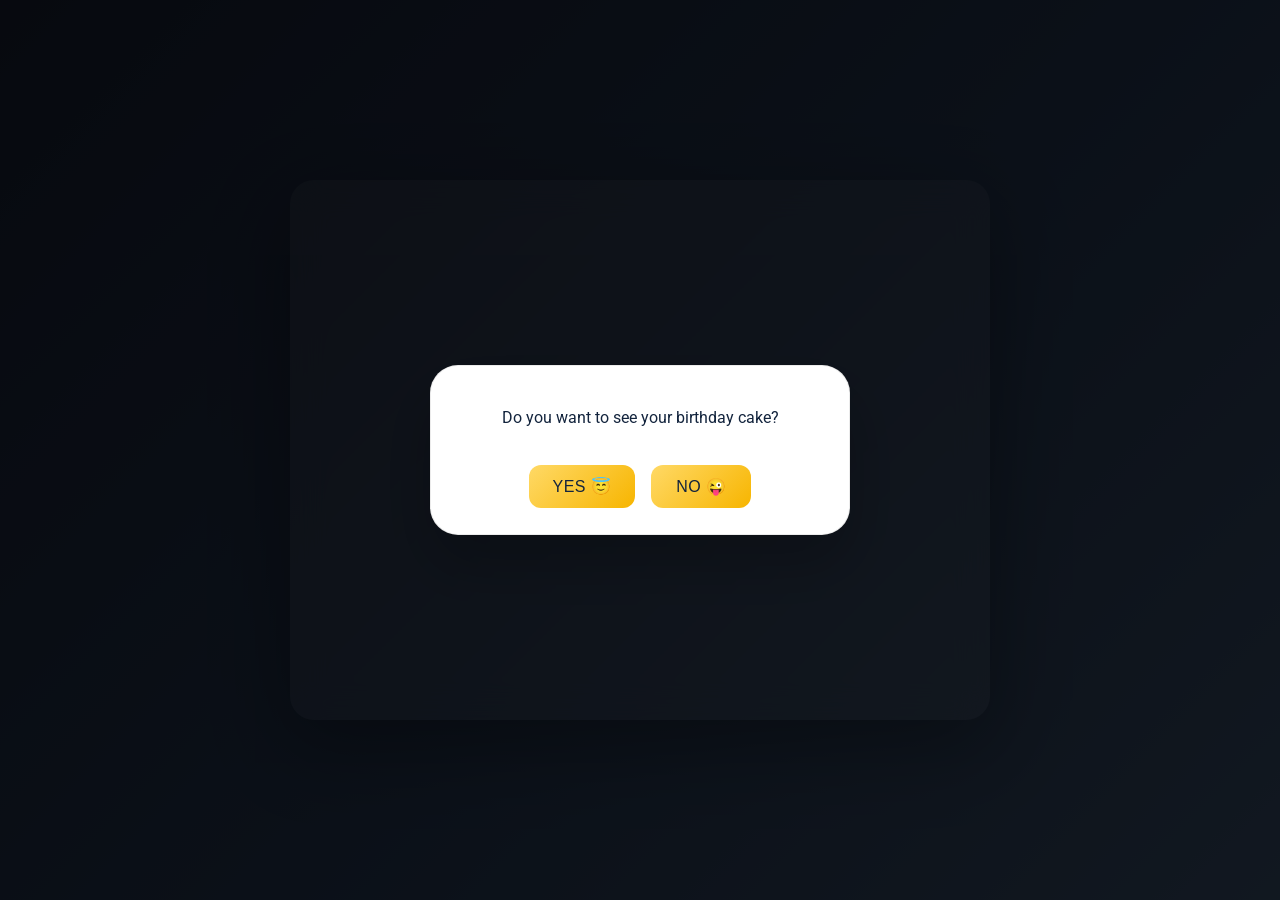
==== cake.html @ e99b82b5 "add files" ====
<!DOCTYPE html>
<html>

<head>
    <meta charset="UTF-8">
    <meta name="viewport" content="width=device-width, initial-scale=1.0">
    <title>Cake Time</title>
    <link href="https://fonts.googleapis.com/css2?family=Roboto:wght@400;500;700&display=swap" rel="stylesheet">
    <link rel="stylesheet" href="css/style.css">
</head>

<body class="center">

    <div id="overlay" class="overlay">
        <div id="questionBox" class="popup" style="display: block;">
            <p>Do you want to see your birthday cake?</p>
            <div class="button-group">
                <button onclick="goCake()">Yes 😇</button>
                <button onclick="noCake()">No 😜</button>
            </div>
        </div>
    </div>

    <div class="cake-card">

        <div id="cakeSection" class="fade" style="display: none; width: 100%;">
            <p id="cakeMessage" class="cake-message"></p>
            <img id="cakeImage" src="assets/images/cake.jpg" class="cake-img" alt="Birthday Cake" style="display: none;">
            <p id="wishText" class="cake-message"></p>
            <button id="memoriesButton" onclick="nextMemories()">See Memories 🤩</button>
        </div>
    </div>

    <script src="js/script.js"></script>
</body>

</html>
---- css/style.css ----
* {
    box-sizing: border-box;
}

html {
    font-size: 16px;
}

body {
    margin: 0;
    min-height: 100vh;
    font-family: 'Roboto', 'Segoe UI', Tahoma, Geneva, Verdana, sans-serif;
    background: linear-gradient(135deg, #1f2a44 0%, #324a6f 55%, #4f6d94 100%);
    color: white;
    overflow-x: hidden;
}

.center {
    display: flex;
    flex-direction: column;
    justify-content: center;
    align-items: center;
    text-align: center;
}

.card {
    background: rgba(0, 0, 0, 0.5);
    padding: 30px;
    border-radius: 16px;
    margin-top: 100px;
    background: rgba(255, 255, 255, 0.08);
    box-shadow: 0 24px 60px rgba(0, 0, 0, 0.25);
    max-width: 90%;
    width: 100%;
    transition: all 0.3s ease;
}

@media (max-width: 768px) {
    .card {
        padding: 20px;
        margin-top: 60px;
        border-radius: 12px;
    }
    
    .card h1 {
        font-size: 24px;
        margin: 10px 0;
    }
}

.cake-card {
    width: min(700px, 100%);
    min-height: 60vh;
    padding: 30px;
    border-radius: 24px;
    background: rgba(255, 255, 255, 0.09);
    backdrop-filter: blur(16px);
    box-shadow: 0 26px 80px rgba(0, 0, 0, 0.3);
    display: flex;
    flex-direction: column;
    justify-content: center;
    margin: 20px;
    transition: all 0.3s ease;
}

@media (max-width: 768px) {
    .cake-card {
        min-height: auto;
        padding: 20px;
        border-radius: 16px;
        margin: 15px;
    }
}

button {
    padding: 12px 24px;
    margin-top: 20px;
    border: none;
    border-radius: 12px;
    background: linear-gradient(135deg, #ffd966, #f7b500);
    color: #13243d;
    cursor: pointer;
    font-size: 16px;
    transition: transform 0.2s ease, box-shadow 0.2s ease;
    min-width: 100px;
    font-weight: 500;
    text-transform: uppercase;
    letter-spacing: 0.5px;
}

button:hover {
    transform: translateY(-2px);
    box-shadow: 0 12px 24px rgba(0, 0, 0, 0.18);
}

button:active {
    transform: translateY(0);
}

@media (max-width: 768px) {
    button {
        padding: 10px 20px;
        font-size: 14px;
        margin-top: 15px;
    }
}

.cake-message {
    margin: 20px 0 0;
    font-size: 20px;
    color: #ffe6a1;
    line-height: 1.6;
}

@media (max-width: 768px) {
    .cake-message {
        font-size: 16px;
        margin: 15px 0 0;
    }
}

.button-group {
    display: flex;
    gap: 16px;
    justify-content: center;
    flex-wrap: wrap;
    margin-top: 18px;
}

@media (max-width: 768px) {
    .button-group {
        gap: 12px;
        margin-top: 15px;
    }
    
    .button-group button {
        flex: 1;
        min-width: 120px;
    }
}

.cake-img {
    width: 320px;
    max-width: 90%;
    border-radius: 20px;
    margin: 20px auto;
    display: block;
    box-shadow: 0 18px 40px rgba(0, 0, 0, 0.32);
}

@media (max-width: 768px) {
    .cake-img {
        width: 250px;
        border-radius: 16px;
    }
}

#cakeSection {
    display: flex;
    flex-direction: column;
    align-items: center;
    justify-content: center;
    gap: 18px;
}

.popup {
    display: none;
    position: relative;
    margin: 0 auto;
    width: min(100%, 420px);
    background: #ffffff;
    color: #13243d;
    padding: 26px;
    border-radius: 28px;
    text-align: center;
    border: 1px solid rgba(0, 0, 0, 0.08);
    box-shadow: 0 30px 60px rgba(0, 0, 0, 0.22);
    z-index: 1001;
    animation: popupScale 0.3s ease-in-out;
}

@keyframes popupScale {
    0% {
        transform: scale(0.9);
        opacity: 0;
    }
    100% {
        transform: scale(1);
        opacity: 1;
    }
}

@media (max-width: 768px) {
    .popup {
        width: 90%;
        padding: 20px;
        border-radius: 16px;
    }
    
    .popup h2 {
        font-size: 18px;
    }
}

.overlay {
    position: fixed;
    inset: 0;
    display: flex;
    justify-content: center;
    align-items: center;
    background: rgba(0, 0, 0, 0.78);
    z-index: 1000;
}

.fade {
    animation: fadeIn 2s ease-in;
}

@keyframes fadeIn {
    from {
        opacity: 0;
    }
    to {
        opacity: 1;
    }
}


/* Gallery */

.gallery {
    display: flex;
    justify-content: center;
    gap: 20px;
    margin: 20px;
    flex-wrap: wrap;
}

.gallery img {
    width: 200px;
    border-radius: 10px;
    max-width: 90%;
}

@media (max-width: 768px) {
    .gallery {
        gap: 15px;
        margin: 15px;
    }
    
    .gallery img {
        width: 150px;
    }
}

/* Videos */
video {
    max-width: 100%;
    height: auto;
    border-radius: 12px;
}

@media (max-width: 768px) {
    video {
        width: 100%;
        max-width: 100%;
    }
}


/* Balloon Animation */

.balloon {
    position: absolute;
    width: var(--size, 50px);
    height: calc(var(--size, 50px) * 1.4);
    border-radius: 50% 50% 50% 50% / 60% 60% 40% 40%;
    background: var(--bg);
    left: var(--left);
    bottom: -100px;
    animation: float var(--duration, 4s) ease-in-out forwards;
    animation-delay: var(--delay, 0s);
    z-index: 10;
    opacity: var(--opacity, 0.8);
}

@keyframes float {
    0% {
        transform: translateY(0) rotate(0deg);
        opacity: var(--start-opacity, 0.8);
    }
    100% {
        transform: translateY(-120vh) rotate(360deg);
        opacity: 0;
    }
}


/* Box Opening Animation */

.gift-box {
    perspective: 1000px;
}

.gift-box.opening {
    animation: boxOpen 1s ease-in-out forwards;
}

@keyframes boxOpen {
    0% {
        transform: scale(1) rotateX(0deg);
        opacity: 1;
    }
    50% {
        transform: scale(1.1) rotateX(20deg);
    }
    100% {
        transform: scale(0.8) rotateX(90deg);
        opacity: 0;
    }
}

/* Material Design Enhancements */

h1, h2, h3 {
    margin: 0;
    font-weight: 500;
    letter-spacing: 0.15px;
}

h1 {
    font-size: 32px;
}

h2 {
    font-size: 28px;
}

@media (max-width: 768px) {
    h1 {
        font-size: 24px;
    }
    
    h2 {
        font-size: 20px;
    }
}

/* Touch-friendly sizes */
@media (max-width: 768px) {
    button, a {
        min-height: 48px;
        min-width: 48px;
        display: flex;
        align-items: center;
        justify-content: center;
    }
}

/* Smooth transitions */
* {
    transition: background-color 0.3s ease, color 0.3s ease;
}

/* Focus states for accessibility */
button:focus, a:focus {
    outline: 2px solid rgba(255, 255, 255, 0.5);
    outline-offset: 2px;
}

/* Print styles */
@media print {
    body {
        background: white;
        color: black;
    }
    
    button {
        display: none;
    }
}
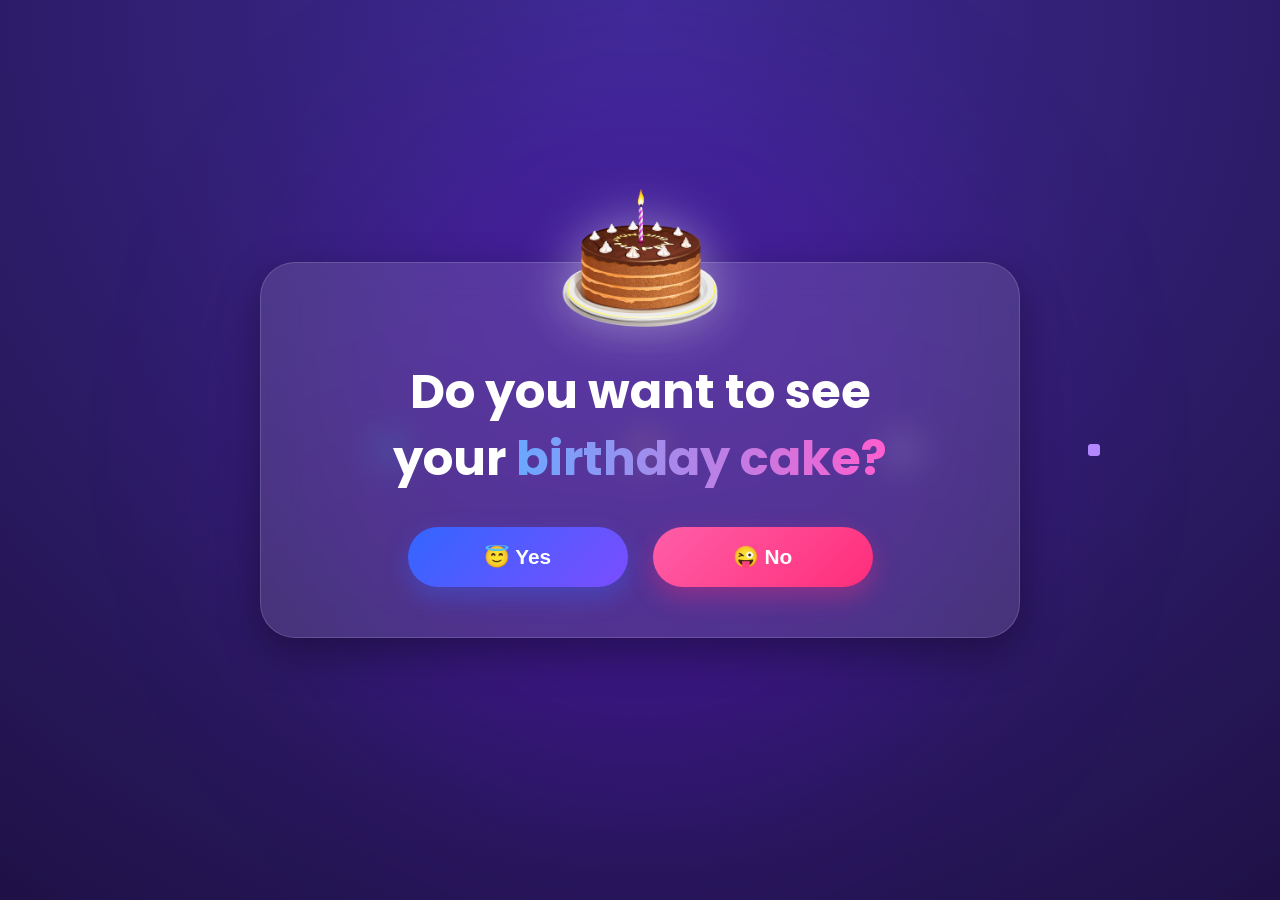
==== commit db08a676: "add files" ====
--- a/cake.html
+++ b/cake.html
@@ -1,37 +1,358 @@
 <!DOCTYPE html>
-<html>
+<html lang="en">
 
 <head>
     <meta charset="UTF-8">
     <meta name="viewport" content="width=device-width, initial-scale=1.0">
-    <title>Cake Time</title>
-    <link href="https://fonts.googleapis.com/css2?family=Roboto:wght@400;500;700&display=swap" rel="stylesheet">
-    <link rel="stylesheet" href="css/style.css">
+    <title>Birthday Cake</title>
+
+    <!-- Google Font -->
+    <link href="https://fonts.googleapis.com/css2?family=Poppins:wght@400;500;600;700&display=swap" rel="stylesheet">
+
+    <style>
+        * {
+            margin: 0;
+            padding: 0;
+            box-sizing: border-box;
+        }
+        
+        body {
+            font-family: 'Poppins', sans-serif;
+            height: 100vh;
+            overflow: hidden;
+            background: radial-gradient(circle at top, #3f2b96, #1f1147);
+            display: flex;
+            justify-content: center;
+            align-items: center;
+            position: relative;
+        }
+        /* Background Glow */
+        
+        .bg-glow {
+            position: absolute;
+            width: 700px;
+            height: 700px;
+            background: rgba(128, 0, 255, 0.18);
+            border-radius: 50%;
+            filter: blur(100px);
+            z-index: 0;
+        }
+        /* Floating Confetti */
+        
+        .confetti {
+            position: absolute;
+            width: 12px;
+            height: 12px;
+            border-radius: 3px;
+            animation: fall linear infinite;
+        }
+        
+        .confetti:nth-child(1) {
+            left: 10%;
+            background: #ff4ecd;
+            animation-duration: 6s;
+        }
+        
+        .confetti:nth-child(2) {
+            left: 30%;
+            background: #00e5ff;
+            animation-duration: 8s;
+        }
+        
+        .confetti:nth-child(3) {
+            left: 50%;
+            background: #ffd54f;
+            animation-duration: 7s;
+        }
+        
+        .confetti:nth-child(4) {
+            left: 70%;
+            background: #ffffff;
+            animation-duration: 5s;
+        }
+        
+        .confetti:nth-child(5) {
+            left: 85%;
+            background: #b388ff;
+            animation-duration: 9s;
+        }
+        
+        @keyframes fall {
+            0% {
+                transform: translateY(-20px) rotate(0deg);
+            }
+            100% {
+                transform: translateY(110vh) rotate(360deg);
+            }
+        }
+        /* Balloons */
+        
+        .balloon {
+            position: absolute;
+            width: 110px;
+            animation: float 4s infinite ease-in-out;
+        }
+        
+        .left-balloon {
+            left: 8%;
+            bottom: 15%;
+        }
+        
+        .right-balloon {
+            right: 8%;
+            bottom: 15%;
+            animation-delay: 1s;
+        }
+        
+        @keyframes float {
+            0%,
+            100% {
+                transform: translateY(0px);
+            }
+            50% {
+                transform: translateY(-20px);
+            }
+        }
+        /* Popup Card */
+        
+        .popup {
+            width: 90%;
+            max-width: 760px;
+            background: rgba(255, 255, 255, 0.12);
+            backdrop-filter: blur(18px);
+            border-radius: 35px;
+            padding: 50px 40px;
+            text-align: center;
+            position: relative;
+            z-index: 2;
+            box-shadow: 0 15px 40px rgba(0, 0, 0, 0.35);
+            border: 1px solid rgba(255, 255, 255, 0.15);
+            animation: popup 0.8s ease;
+        }
+        
+        @keyframes popup {
+            from {
+                opacity: 0;
+                transform: scale(0.7);
+            }
+            to {
+                opacity: 1;
+                transform: scale(1);
+            }
+        }
+        /* Cake */
+        
+        .cake-icon {
+            width: 160px;
+            margin-top: -130px;
+            margin-bottom: 20px;
+            animation: cakeFloat 3s infinite ease-in-out;
+            filter: drop-shadow(0 0 25px rgba(255, 255, 255, 0.4));
+        }
+        
+        @keyframes cakeFloat {
+            0%,
+            100% {
+                transform: translateY(0px);
+            }
+            50% {
+                transform: translateY(-12px);
+            }
+        }
+        
+        h1 {
+            color: white;
+            font-size: 3rem;
+            line-height: 1.4;
+            margin-bottom: 35px;
+            font-weight: 700;
+        }
+        
+        .highlight {
+            background: linear-gradient(90deg, #6aa8ff, #ff5ecf);
+            -webkit-background-clip: text;
+            -webkit-text-fill-color: transparent;
+        }
+        /* Buttons */
+        
+        .button-group {
+            display: flex;
+            justify-content: center;
+            gap: 25px;
+            flex-wrap: wrap;
+        }
+        
+        button {
+            border: none;
+            padding: 18px 50px;
+            border-radius: 60px;
+            font-size: 1.3rem;
+            font-weight: 600;
+            cursor: pointer;
+            transition: 0.3s;
+            color: white;
+            min-width: 220px;
+        }
+        
+        .yes-btn {
+            background: linear-gradient(135deg, #3366ff, #7b4dff);
+            box-shadow: 0 10px 25px rgba(51, 102, 255, 0.35);
+        }
+        
+        .no-btn {
+            background: linear-gradient(135deg, #ff5ea8, #ff2d7a);
+            box-shadow: 0 10px 25px rgba(255, 45, 122, 0.35);
+        }
+        
+        button:hover {
+            transform: translateY(-5px) scale(1.05);
+        }
+        /* Cake Section */
+        
+        .cake-section {
+            display: none;
+            flex-direction: column;
+            align-items: center;
+            text-align: center;
+            z-index: 2;
+            position: relative;
+        }
+        
+        .cake-img {
+            width: 320px;
+            border-radius: 25px;
+            margin-top: 25px;
+            box-shadow: 0 10px 35px rgba(0, 0, 0, 0.4);
+            animation: zoom 1s ease;
+        }
+        
+        @keyframes zoom {
+            from {
+                transform: scale(0.5);
+                opacity: 0;
+            }
+            to {
+                transform: scale(1);
+                opacity: 1;
+            }
+        }
+        
+        .cake-message {
+            color: white;
+            font-size: 2rem;
+            margin-top: 20px;
+            font-weight: 600;
+        }
+        
+        .memory-btn {
+            margin-top: 30px;
+            background: linear-gradient(135deg, #00c6ff, #0072ff);
+        }
+        /* Mobile */
+        
+        @media(max-width:768px) {
+            h1 {
+                font-size: 2rem;
+            }
+            .cake-icon {
+                width: 120px;
+                margin-top: -90px;
+            }
+            .cake-img {
+                width: 90%;
+            }
+            button {
+                width: 100%;
+                min-width: unset;
+            }
+            .popup {
+                padding: 40px 25px;
+            }
+            .balloon {
+                width: 70px;
+            }
+        }
+    </style>
 </head>
 
-<body class="center">
-
-    <div id="overlay" class="overlay">
-        <div id="questionBox" class="popup" style="display: block;">
-            <p>Do you want to see your birthday cake?</p>
-            <div class="button-group">
-                <button onclick="goCake()">Yes 😇</button>
-                <button onclick="noCake()">No 😜</button>
-            </div>
+<body>
+
+    <!-- Background Glow -->
+    <div class="bg-glow"></div>
+
+    <!-- Confetti -->
+    <div class="confetti"></div>
+    <div class="confetti"></div>
+    <div class="confetti"></div>
+    <div class="confetti"></div>
+    <div class="confetti"></div>
+
+
+
+    <!-- Question Popup -->
+
+    <div class="popup" id="questionBox">
+
+        <!-- Cake Icon -->
+        <img src="assets/cake.png" class="cake-icon">
+
+        <h1>
+            Do you want to see <br> your <span class="highlight">birthday cake?</span>
+        </h1>
+
+        <div class="button-group">
+            <button class="yes-btn" onclick="goCake()">
+                😇 Yes
+            </button>
+
+            <button class="no-btn" onclick="noCake()">
+                😜 No
+            </button>
         </div>
+
     </div>
 
-    <div class="cake-card">
-
-        <div id="cakeSection" class="fade" style="display: none; width: 100%;">
-            <p id="cakeMessage" class="cake-message"></p>
-            <img id="cakeImage" src="assets/images/cake.jpg" class="cake-img" alt="Birthday Cake" style="display: none;">
-            <p id="wishText" class="cake-message"></p>
-            <button id="memoriesButton" onclick="nextMemories()">See Memories 🤩</button>
-        </div>
+    <!-- Cake Section -->
+
+    <div class="cake-section" id="cakeSection">
+
+        <p id="cakeMessage" class="cake-message">
+            🎂 This cake is specially for you!
+        </p>
+
+        <img id="cakeImage" src="assets/images/cake.jpg" class="cake-img" alt="Birthday Cake">
+
+        <p id="wishText" class="cake-message">
+            Happy Birthday 🎉
+        </p>
+
+        <button class="memory-btn" onclick="nextMemories()">
+            See Memories 🤩
+        </button>
+
     </div>
 
-    <script src="js/script.js"></script>
+    <script>
+        function goCake() {
+
+            document.getElementById("questionBox").style.display = "none";
+
+            document.getElementById("cakeSection").style.display = "flex";
+        }
+
+        function noCake() {
+
+            alert("😜 Okay! No cake for you today.");
+        }
+
+        function nextMemories() {
+
+            // Change page here
+
+            window.location.href = "memories.html";
+        }
+    </script>
+
 </body>
 
 </html>
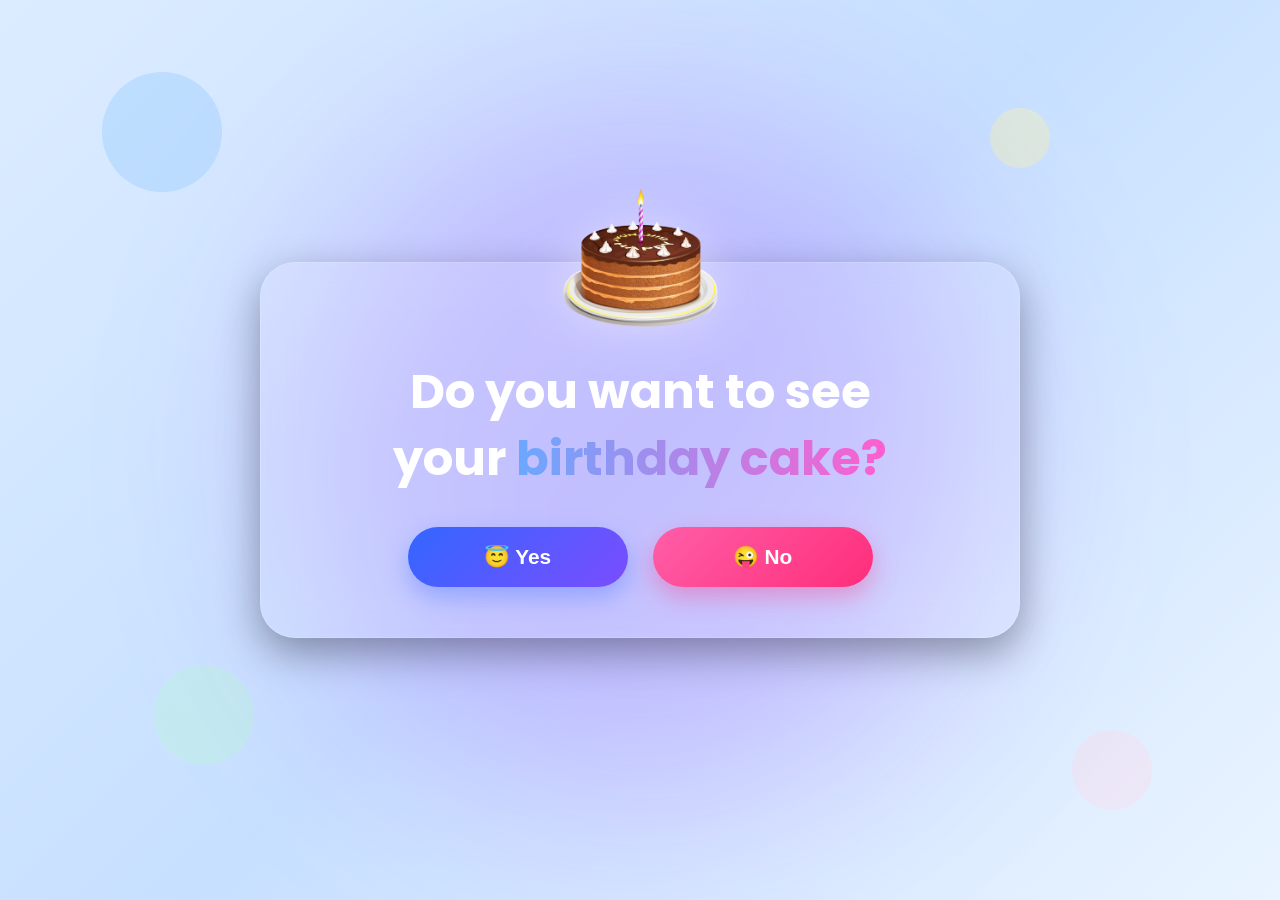
==== commit 6085e757: "add files" ====
--- a/cake.html
+++ b/cake.html
@@ -20,11 +20,64 @@
             font-family: 'Poppins', sans-serif;
             height: 100vh;
             overflow: hidden;
-            background: radial-gradient(circle at top, #3f2b96, #1f1147);
             display: flex;
             justify-content: center;
             align-items: center;
+            background: linear-gradient(135deg, #dcecff, #c7e0ff, #eaf4ff);
             position: relative;
+        }
+        /* Floating background circles */
+        
+        .circle {
+            position: absolute;
+            border-radius: 50%;
+            opacity: 0.35;
+            animation: float 6s infinite ease-in-out;
+        }
+        
+        .circle1 {
+            width: 120px;
+            height: 120px;
+            background: #8ec5ff;
+            top: 8%;
+            left: 8%;
+        }
+        
+        .circle2 {
+            width: 80px;
+            height: 80px;
+            background: #ffd6e7;
+            bottom: 10%;
+            right: 10%;
+            animation-delay: 1s;
+        }
+        
+        .circle3 {
+            width: 60px;
+            height: 60px;
+            background: #fff3a3;
+            top: 12%;
+            right: 18%;
+            animation-delay: 2s;
+        }
+        
+        .circle4 {
+            width: 100px;
+            height: 100px;
+            background: #b8f7d4;
+            bottom: 15%;
+            left: 12%;
+            animation-delay: 3s;
+        }
+        
+        @keyframes float {
+            0%,
+            100% {
+                transform: translateY(0px);
+            }
+            50% {
+                transform: translateY(-18px);
+            }
         }
         /* Background Glow */
         
@@ -277,6 +330,12 @@
 
 <body>
 
+    <!-- Floating background circles -->
+    <div class="circle circle1"></div>
+    <div class="circle circle2"></div>
+    <div class="circle circle3"></div>
+    <div class="circle circle4"></div>
+
     <!-- Background Glow -->
     <div class="bg-glow"></div>
 
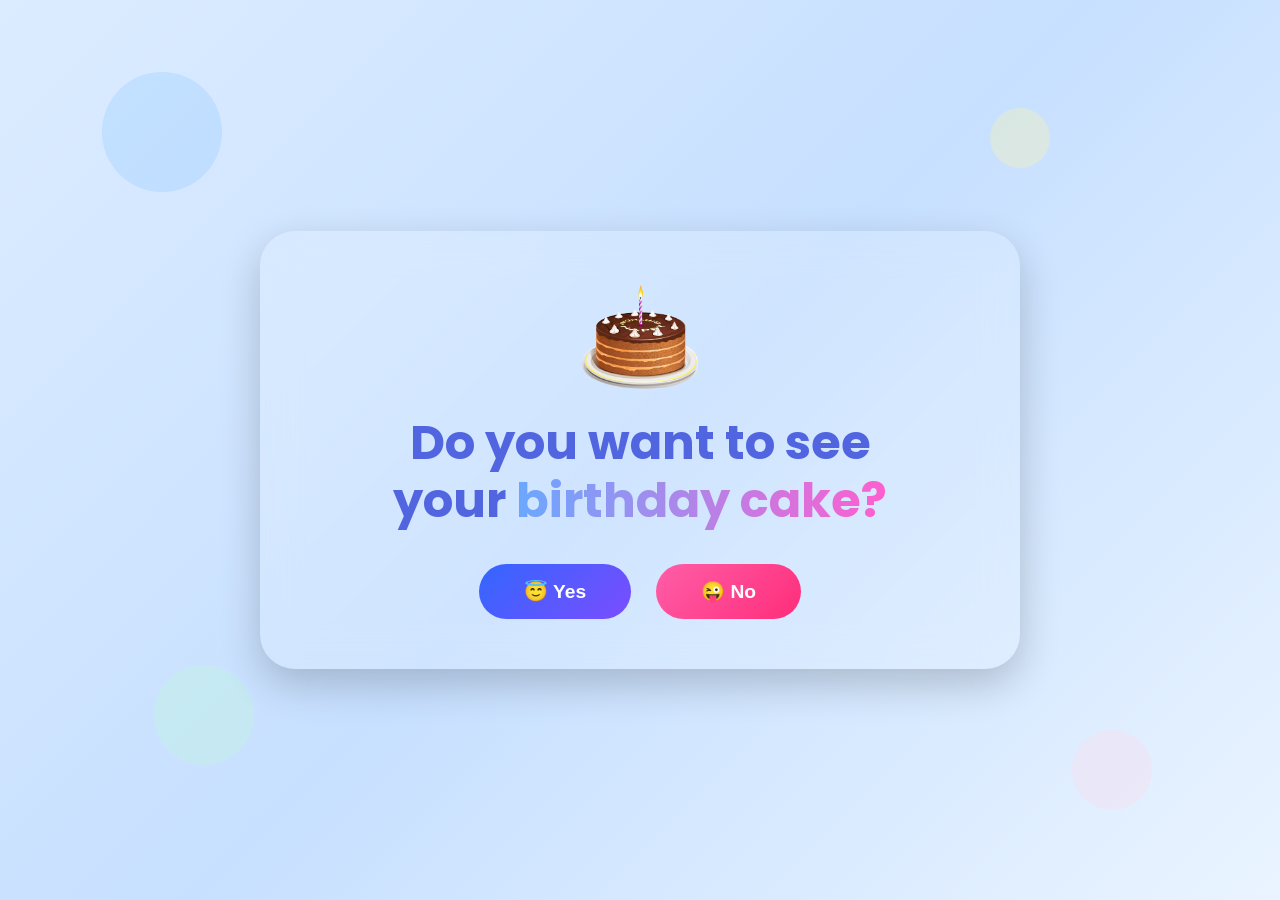
==== commit e5318b2d: "add files" ====
--- a/cake.html
+++ b/cake.html
@@ -6,7 +6,6 @@
     <meta name="viewport" content="width=device-width, initial-scale=1.0">
     <title>Birthday Cake</title>
 
-    <!-- Google Font -->
     <link href="https://fonts.googleapis.com/css2?family=Poppins:wght@400;500;600;700&display=swap" rel="stylesheet">
 
     <style>
@@ -24,14 +23,13 @@
             justify-content: center;
             align-items: center;
             background: linear-gradient(135deg, #dcecff, #c7e0ff, #eaf4ff);
-            position: relative;
-        }
-        /* Floating background circles */
+        }
+        /* Floating circles */
         
         .circle {
             position: absolute;
             border-radius: 50%;
-            opacity: 0.35;
+            opacity: 0.3;
             animation: float 6s infinite ease-in-out;
         }
         
@@ -79,146 +77,30 @@
                 transform: translateY(-18px);
             }
         }
-        /* Background Glow */
-        
-        .bg-glow {
-            position: absolute;
-            width: 700px;
-            height: 700px;
-            background: rgba(128, 0, 255, 0.18);
-            border-radius: 50%;
-            filter: blur(100px);
-            z-index: 0;
-        }
-        /* Floating Confetti */
-        
-        .confetti {
-            position: absolute;
-            width: 12px;
-            height: 12px;
-            border-radius: 3px;
-            animation: fall linear infinite;
-        }
-        
-        .confetti:nth-child(1) {
-            left: 10%;
-            background: #ff4ecd;
-            animation-duration: 6s;
-        }
-        
-        .confetti:nth-child(2) {
-            left: 30%;
-            background: #00e5ff;
-            animation-duration: 8s;
-        }
-        
-        .confetti:nth-child(3) {
-            left: 50%;
-            background: #ffd54f;
-            animation-duration: 7s;
-        }
-        
-        .confetti:nth-child(4) {
-            left: 70%;
-            background: #ffffff;
-            animation-duration: 5s;
-        }
-        
-        .confetti:nth-child(5) {
-            left: 85%;
-            background: #b388ff;
-            animation-duration: 9s;
-        }
-        
-        @keyframes fall {
-            0% {
-                transform: translateY(-20px) rotate(0deg);
-            }
-            100% {
-                transform: translateY(110vh) rotate(360deg);
-            }
-        }
-        /* Balloons */
-        
-        .balloon {
-            position: absolute;
-            width: 110px;
-            animation: float 4s infinite ease-in-out;
-        }
-        
-        .left-balloon {
-            left: 8%;
-            bottom: 15%;
-        }
-        
-        .right-balloon {
-            right: 8%;
-            bottom: 15%;
-            animation-delay: 1s;
-        }
-        
-        @keyframes float {
-            0%,
-            100% {
-                transform: translateY(0px);
-            }
-            50% {
-                transform: translateY(-20px);
-            }
-        }
-        /* Popup Card */
+        /* POPUP */
         
         .popup {
             width: 90%;
             max-width: 760px;
-            background: rgba(255, 255, 255, 0.12);
+            background: rgba(255, 255, 255, 0.15);
             backdrop-filter: blur(18px);
             border-radius: 35px;
             padding: 50px 40px;
             text-align: center;
-            position: relative;
-            z-index: 2;
-            box-shadow: 0 15px 40px rgba(0, 0, 0, 0.35);
-            border: 1px solid rgba(255, 255, 255, 0.15);
-            animation: popup 0.8s ease;
-        }
-        
-        @keyframes popup {
-            from {
-                opacity: 0;
-                transform: scale(0.7);
-            }
-            to {
-                opacity: 1;
-                transform: scale(1);
-            }
-        }
-        /* Cake */
+            box-shadow: 0 15px 40px rgba(0, 0, 0, 0.2);
+        }
         
         .cake-icon {
-            width: 160px;
-            margin-top: -130px;
-            margin-bottom: 20px;
-            animation: cakeFloat 3s infinite ease-in-out;
-            filter: drop-shadow(0 0 25px rgba(255, 255, 255, 0.4));
-        }
-        
-        @keyframes cakeFloat {
-            0%,
-            100% {
-                transform: translateY(0px);
-            }
-            50% {
-                transform: translateY(-12px);
-            }
+            width: 120px;
+            margin-bottom: 15px;
+            animation: float 3s ease-in-out infinite;
         }
         
         h1 {
-            color: white;
+            color: rgb(82, 101, 224);
             font-size: 3rem;
-            line-height: 1.4;
             margin-bottom: 35px;
-            font-weight: 700;
+            line-height: 1.2;
         }
         
         .highlight {
@@ -226,7 +108,7 @@
             -webkit-background-clip: text;
             -webkit-text-fill-color: transparent;
         }
-        /* Buttons */
+        /* BUTTONS */
         
         .button-group {
             display: flex;
@@ -237,51 +119,117 @@
         
         button {
             border: none;
-            padding: 18px 50px;
+            padding: 16px 45px;
             border-radius: 60px;
-            font-size: 1.3rem;
+            font-size: 1.2rem;
             font-weight: 600;
             cursor: pointer;
+            color: white;
             transition: 0.3s;
-            color: white;
-            min-width: 220px;
         }
         
         .yes-btn {
             background: linear-gradient(135deg, #3366ff, #7b4dff);
-            box-shadow: 0 10px 25px rgba(51, 102, 255, 0.35);
         }
         
         .no-btn {
             background: linear-gradient(135deg, #ff5ea8, #ff2d7a);
-            box-shadow: 0 10px 25px rgba(255, 45, 122, 0.35);
         }
         
         button:hover {
             transform: translateY(-5px) scale(1.05);
         }
-        /* Cake Section */
+        /* CAKE SECTION */
         
         .cake-section {
             display: none;
             flex-direction: column;
             align-items: center;
             text-align: center;
-            z-index: 2;
-            position: relative;
         }
         
         .cake-img {
             width: 320px;
+            margin-top: 25px;
             border-radius: 25px;
+            box-shadow: 0 10px 30px rgba(0, 0, 0, 0.3);
+        }
+        
+        .cake-message {
+            color: #111;
+            font-size: 2rem;
+            margin-top: 20px;
+            font-weight: 600;
+        }
+        /* MEMORIES BUTTON */
+        
+        .memory-btn {
             margin-top: 25px;
-            box-shadow: 0 10px 35px rgba(0, 0, 0, 0.4);
-            animation: zoom 1s ease;
-        }
-        
-        @keyframes zoom {
+            padding: 14px 40px;
+            border: none;
+            border-radius: 50px;
+            background: linear-gradient(135deg, #00c6ff, #0072ff);
+            color: white;
+            font-size: 1.1rem;
+            font-weight: 600;
+            cursor: pointer;
+            transition: 0.3s;
+        }
+        
+        .memory-btn:hover {
+            transform: scale(1.08);
+        }
+        /* NO CAKE SCREEN */
+        
+        .no-cake-screen {
+            position: fixed;
+            top: 0;
+            left: 0;
+            width: 100%;
+            height: 100%;
+            background: rgba(0, 0, 0, 0.5);
+            backdrop-filter: blur(10px);
+            display: none;
+            justify-content: center;
+            align-items: center;
+            z-index: 9999;
+        }
+        /* CARD */
+        
+        .no-card {
+            background: linear-gradient(135deg, #6a5acd, #8a7fff);
+            padding: 40px 30px;
+            border-radius: 25px;
+            text-align: center;
+            width: 90%;
+            max-width: 420px;
+            box-shadow: 0 20px 50px rgba(0, 0, 0, 0.4);
+            animation: popIn 0.5s ease;
+        }
+        
+        .no-card h1 {
+            font-size: 1.8rem;
+            color: white;
+            margin-bottom: 15px;
+        }
+        
+        .no-card button {
+            padding: 12px 35px;
+            border: none;
+            border-radius: 50px;
+            background: white;
+            color: #6a5acd;
+            font-weight: bold;
+            cursor: pointer;
+        }
+        
+        .no-card button:hover {
+            transform: scale(1.1);
+        }
+        
+        @keyframes popIn {
             from {
-                transform: scale(0.5);
+                transform: scale(0.6);
                 opacity: 0;
             }
             to {
@@ -289,40 +237,17 @@
                 opacity: 1;
             }
         }
-        
-        .cake-message {
-            color: white;
-            font-size: 2rem;
-            margin-top: 20px;
-            font-weight: 600;
-        }
-        
-        .memory-btn {
-            margin-top: 30px;
-            background: linear-gradient(135deg, #00c6ff, #0072ff);
-        }
-        /* Mobile */
-        
-        @media(max-width:768px) {
+        /* MOBILE */
+        
+        @media (max-width: 768px) {
             h1 {
                 font-size: 2rem;
             }
-            .cake-icon {
-                width: 120px;
-                margin-top: -90px;
-            }
             .cake-img {
                 width: 90%;
             }
             button {
                 width: 100%;
-                min-width: unset;
-            }
-            .popup {
-                padding: 40px 25px;
-            }
-            .balloon {
-                width: 70px;
             }
         }
     </style>
@@ -330,29 +255,15 @@
 
 <body>
 
-    <!-- Floating background circles -->
+    <!-- BACKGROUND -->
     <div class="circle circle1"></div>
     <div class="circle circle2"></div>
     <div class="circle circle3"></div>
     <div class="circle circle4"></div>
 
-    <!-- Background Glow -->
-    <div class="bg-glow"></div>
-
-    <!-- Confetti -->
-    <div class="confetti"></div>
-    <div class="confetti"></div>
-    <div class="confetti"></div>
-    <div class="confetti"></div>
-    <div class="confetti"></div>
-
-
-
-    <!-- Question Popup -->
-
+    <!-- QUESTION -->
     <div class="popup" id="questionBox">
 
-        <!-- Cake Icon -->
         <img src="assets/cake.png" class="cake-icon">
 
         <h1>
@@ -360,54 +271,49 @@
         </h1>
 
         <div class="button-group">
-            <button class="yes-btn" onclick="goCake()">
-                😇 Yes
-            </button>
-
-            <button class="no-btn" onclick="noCake()">
-                😜 No
-            </button>
+            <button class="yes-btn" onclick="goCake()">😇 Yes</button>
+            <button class="no-btn" onclick="noCake()">😜 No</button>
         </div>
 
     </div>
 
-    <!-- Cake Section -->
-
+    <!-- CAKE -->
     <div class="cake-section" id="cakeSection">
 
-        <p id="cakeMessage" class="cake-message">
-            🎂 This cake is specially for you!
-        </p>
-
-        <img id="cakeImage" src="assets/images/cake.jpg" class="cake-img" alt="Birthday Cake">
-
-        <p id="wishText" class="cake-message">
-            Happy Birthday 🎉
-        </p>
-
+        <p class="cake-message">This cake is specially for you! 🎂</p>
+
+        <img src="assets/images/cake.jpg" class="cake-img">
+
+        <!-- MEMORIES BUTTON -->
         <button class="memory-btn" onclick="nextMemories()">
             See Memories 🤩
         </button>
 
     </div>
 
+    <!-- NO CAKE SCREEN -->
+    <div class="no-cake-screen" id="noCakeScreen">
+        <div class="no-card">
+            <h1>😜 You have no cake today!</h1>
+            <button onclick="closeNoCake()">Go Back</button>
+        </div>
+    </div>
+
     <script>
         function goCake() {
-
             document.getElementById("questionBox").style.display = "none";
-
             document.getElementById("cakeSection").style.display = "flex";
         }
 
         function noCake() {
-
-            alert("😜 Okay! No cake for you today.");
+            document.getElementById("noCakeScreen").style.display = "flex";
+        }
+
+        function closeNoCake() {
+            document.getElementById("noCakeScreen").style.display = "none";
         }
 
         function nextMemories() {
-
-            // Change page here
-
             window.location.href = "memories.html";
         }
     </script>
